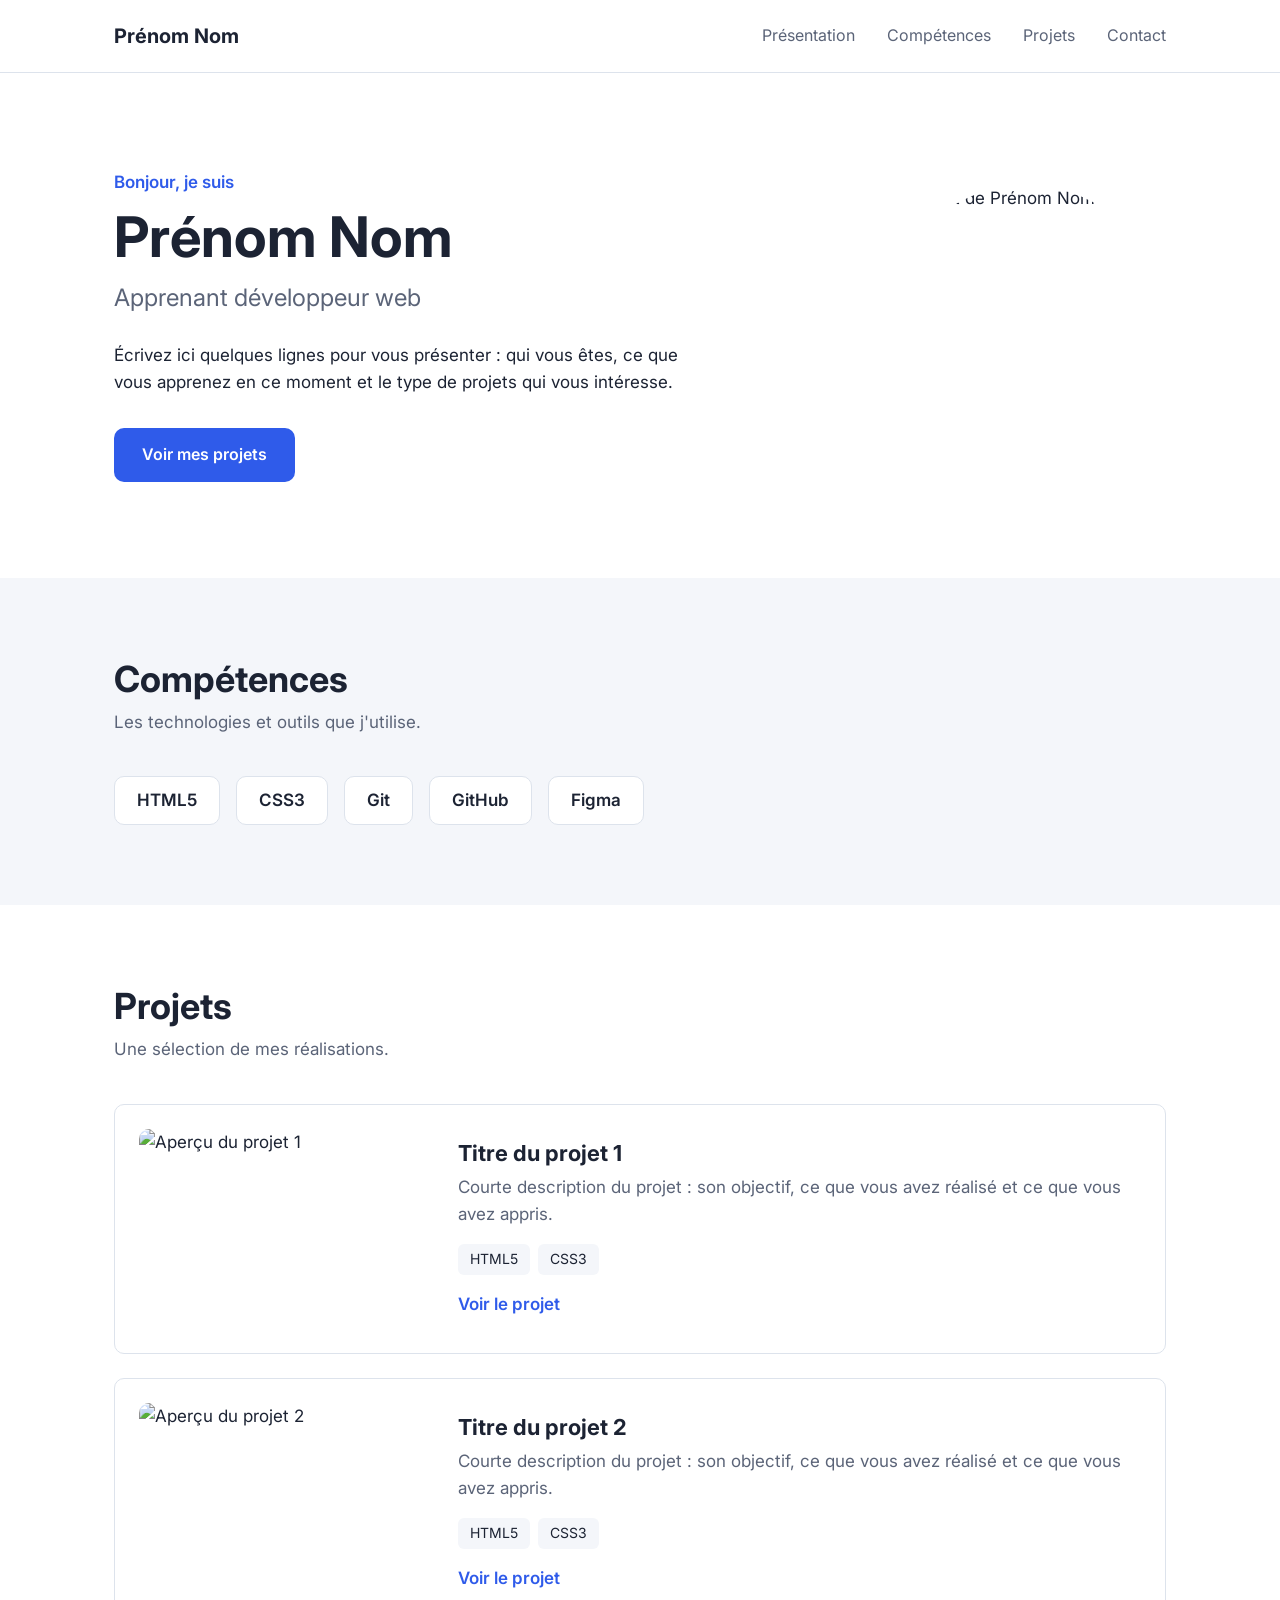
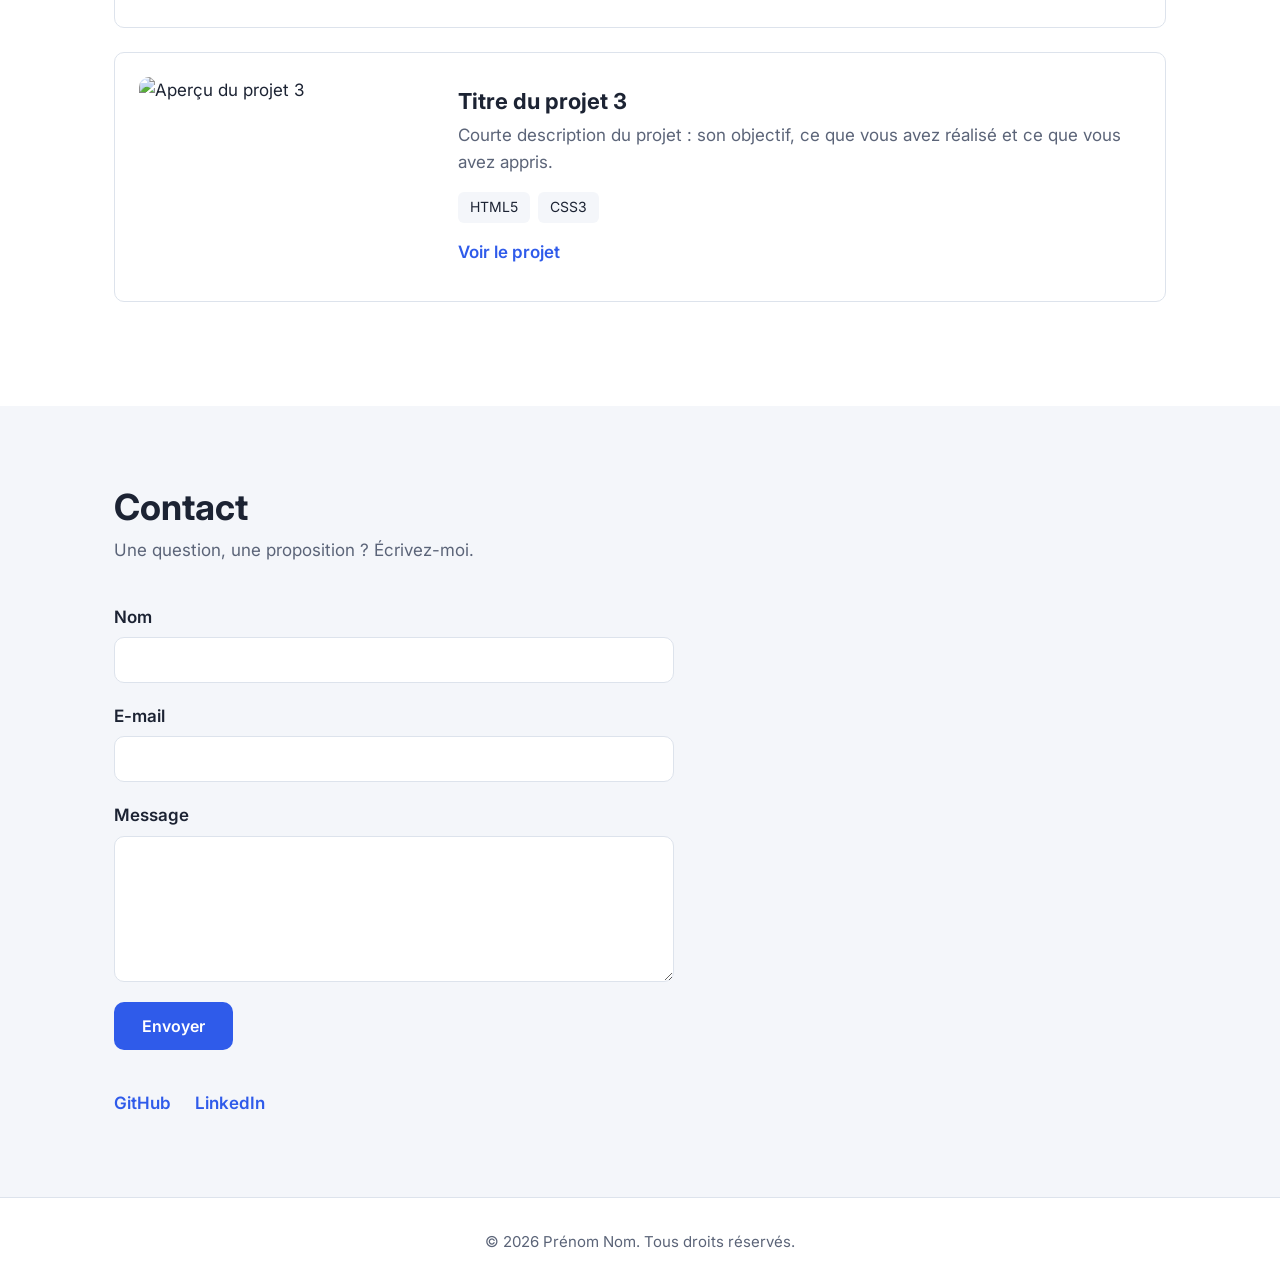
==== site/index.html @ dfad4207 "first commit" ====
<!DOCTYPE html>
<html lang="fr">
<head>
  <meta charset="UTF-8">
  <meta name="viewport" content="width=device-width, initial-scale=1.0">
  <meta name="description" content="Portfolio de Prénom Nom, apprenant développeur web.">
  <title>Prénom Nom — Portfolio</title>

  <!-- Police Inter (Google Fonts) -->
  <link rel="preconnect" href="https://fonts.googleapis.com">
  <link rel="preconnect" href="https://fonts.gstatic.com" crossorigin>
  <link href="https://fonts.googleapis.com/css2?family=Inter:wght@400;600;700&amp;display=swap" rel="stylesheet">

  <link rel="stylesheet" href="css/style.css">
</head>
<body>

  <!-- ========== EN-TÊTE ========== -->
  <header class="en-tete">
    <div class="conteneur en-tete__contenu">
      <a class="logo" href="#presentation">Prénom Nom</a>
      <nav aria-label="Navigation principale">
        <ul class="menu">
          <li><a href="#presentation">Présentation</a></li>
          <li><a href="#competences">Compétences</a></li>
          <li><a href="#projets">Projets</a></li>
          <li><a href="#contact">Contact</a></li>
        </ul>
      </nav>
    </div>
  </header>

  <main>

    <!-- ========== PRÉSENTATION ========== -->
    <section id="presentation" class="presentation">
      <div class="conteneur presentation__contenu">
        <div class="presentation__texte">
          <p class="surtitre">Bonjour, je suis</p>
          <h1>Prénom Nom</h1>
          <p class="metier">Apprenant développeur web</p>
          <p>Écrivez ici quelques lignes pour vous présenter : qui vous êtes, ce que vous apprenez en ce moment et le type de projets qui vous intéresse.</p>
          <a class="bouton" href="#projets">Voir mes projets</a>
        </div>
        <img class="presentation__photo" src="images/avatar.svg" alt="Portrait de Prénom Nom" width="280" height="280">
      </div>
    </section>

    <!-- ========== COMPÉTENCES ========== -->
    <section id="competences" class="section section--claire">
      <div class="conteneur">
        <h2>Compétences</h2>
        <p class="section__intro">Les technologies et outils que j'utilise.</p>
        <ul class="competences">
          <li>HTML5</li>
          <li>CSS3</li>
          <li>Git</li>
          <li>GitHub</li>
          <li>Figma</li>
        </ul>
      </div>
    </section>

    <!-- ========== PROJETS ========== -->
    <section id="projets" class="section">
      <div class="conteneur">
        <h2>Projets</h2>
        <p class="section__intro">Une sélection de mes réalisations.</p>

        <div class="projets">

          <article class="projet">
            <img class="projet__image" src="images/projet-1.svg" alt="Aperçu du projet 1" width="320" height="200">
            <div class="projet__texte">
              <h3>Titre du projet 1</h3>
              <p>Courte description du projet : son objectif, ce que vous avez réalisé et ce que vous avez appris.</p>
              <ul class="technologies">
                <li>HTML5</li>
                <li>CSS3</li>
              </ul>
              <a class="lien" href="#">Voir le projet</a>
            </div>
          </article>

          <article class="projet">
            <img class="projet__image" src="images/projet-2.svg" alt="Aperçu du projet 2" width="320" height="200">
            <div class="projet__texte">
              <h3>Titre du projet 2</h3>
              <p>Courte description du projet : son objectif, ce que vous avez réalisé et ce que vous avez appris.</p>
              <ul class="technologies">
                <li>HTML5</li>
                <li>CSS3</li>
              </ul>
              <a class="lien" href="#">Voir le projet</a>
            </div>
          </article>

          <article class="projet">
            <img class="projet__image" src="images/projet-3.svg" alt="Aperçu du projet 3" width="320" height="200">
            <div class="projet__texte">
              <h3>Titre du projet 3</h3>
              <p>Courte description du projet : son objectif, ce que vous avez réalisé et ce que vous avez appris.</p>
              <ul class="technologies">
                <li>HTML5</li>
                <li>CSS3</li>
              </ul>
              <a class="lien" href="#">Voir le projet</a>
            </div>
          </article>

        </div>
      </div>
    </section>

    <!-- ========== CONTACT ========== -->
    <section id="contact" class="section section--claire">
      <div class="conteneur">
        <h2>Contact</h2>
        <p class="section__intro">Une question, une proposition ? Écrivez-moi.</p>

        <form class="formulaire" action="#" method="post">
          <label for="nom">Nom</label>
          <input id="nom" name="nom" type="text">

          <label for="email">E-mail</label>
          <input id="email" name="email" type="text">

          <label for="message">Message</label>
          <textarea id="message" name="message" rows="6"></textarea>

          <button class="bouton" type="submit">Envoyer</button>
        </form>

        <ul class="reseaux">
          <li><a class="lien" href="#">GitHub</a></li>
          <li><a class="lien" href="#">LinkedIn</a></li>
        </ul>
      </div>
    </section>

  </main>

  <!-- ========== PIED DE PAGE ========== -->
  <footer class="pied">
    <div class="conteneur">
      <p>© 2026 Prénom Nom. Tous droits réservés.</p>
    </div>
  </footer>

</body>
</html>
---- site/css/style.css ----
/* ==========================================================
   Portfolio — modèle de départ (une seule page)
   Sommaire :
   1. Variables
   2. Base
   3. En-tête
   4. Présentation
   5. Sections communes
   6. Compétences
   7. Projets
   8. Contact
   9. Pied de page
   ========================================================== */

/* ---------- 1. Variables ---------- */
:root {
  /* Couleurs */
  --couleur-fond: #ffffff;
  --couleur-fond-clair: #f4f6fa;
  --couleur-texte: #1c2333;
  --couleur-texte-doux: #5b6478;
  --couleur-principale: #2f5bea;
  --couleur-bordure: #dde3ec;

  /* Typographie */
  --police: "Inter", Arial, sans-serif;

  /* Mise en page */
  --largeur-max: 1100px;
  --rayon: 10px;
}

/* ---------- 2. Base ---------- */
* {
  box-sizing: border-box;
}

body {
  margin: 0;
  font-family: var(--police);
  font-size: 17px;
  line-height: 1.6;
  color: var(--couleur-texte);
  background-color: var(--couleur-fond);
}

h1,
h2,
h3 {
  margin: 0;
  line-height: 1.2;
}

p {
  margin: 0;
}

ul {
  margin: 0;
  padding: 0;
  list-style: none;
}

a {
  color: inherit;
  text-decoration: none;
}

.conteneur {
  max-width: var(--largeur-max);
  margin: 0 auto;
  padding: 0 24px;
}

.bouton {
  display: inline-block;
  padding: 14px 28px;
  border: none;
  border-radius: var(--rayon);
  font-family: var(--police);
  font-size: 16px;
  font-weight: 600;
  color: #ffffff;
  background-color: var(--couleur-principale);
  cursor: pointer;
}

.lien {
  font-weight: 600;
  color: var(--couleur-principale);
}

/* ---------- 3. En-tête ---------- */
.en-tete {
  border-bottom: 1px solid var(--couleur-bordure);
}

.en-tete__contenu {
  display: flex;
  justify-content: space-between;
  align-items: center;
  height: 72px;
}

.logo {
  font-size: 20px;
  font-weight: 700;
}

.menu {
  display: flex;
  gap: 32px;
}

.menu a {
  font-size: 16px;
  color: var(--couleur-texte-doux);
}

/* ---------- 4. Présentation ---------- */
.presentation {
  padding: 96px 0;
}

.presentation__contenu {
  display: flex;
  justify-content: space-between;
  align-items: center;
  gap: 64px;
}

.presentation__texte {
  max-width: 600px;
}

.surtitre {
  margin-bottom: 8px;
  font-weight: 600;
  color: var(--couleur-principale);
}

.presentation h1 {
  font-size: 56px;
}

.metier {
  margin-top: 8px;
  margin-bottom: 24px;
  font-size: 24px;
  color: var(--couleur-texte-doux);
}

.presentation .bouton {
  margin-top: 32px;
}

.presentation__photo {
  width: 280px;
  height: 280px;
  border-radius: 50%;
}

/* ---------- 5. Sections communes ---------- */
.section {
  padding: 80px 0;
}

.section--claire {
  background-color: var(--couleur-fond-clair);
}

.section h2 {
  font-size: 36px;
}

.section__intro {
  margin-top: 8px;
  margin-bottom: 40px;
  color: var(--couleur-texte-doux);
}

/* ---------- 6. Compétences ---------- */
.competences {
  display: flex;
  gap: 16px;
}

.competences li {
  padding: 10px 22px;
  border: 1px solid var(--couleur-bordure);
  border-radius: var(--rayon);
  font-weight: 600;
  background-color: var(--couleur-fond);
}

/* ---------- 7. Projets ---------- */
/* Les projets sont empilés les uns sous les autres. */
.projet {
  display: flex;
  align-items: center;
  gap: 32px;
  margin-bottom: 24px;
  padding: 24px;
  border: 1px solid var(--couleur-bordure);
  border-radius: var(--rayon);
}

.projet__image {
  width: 320px;
  height: 200px;
  border-radius: var(--rayon);
}

.projet h3 {
  margin-bottom: 8px;
  font-size: 22px;
}

.projet p {
  color: var(--couleur-texte-doux);
}

.technologies {
  display: flex;
  gap: 8px;
  margin-top: 16px;
  margin-bottom: 16px;
}

.technologies li {
  padding: 4px 12px;
  border-radius: 6px;
  font-size: 14px;
  background-color: var(--couleur-fond-clair);
}

/* ---------- 8. Contact ---------- */
.formulaire {
  max-width: 560px;
}

.formulaire label {
  display: block;
  margin-bottom: 6px;
  font-weight: 600;
}

.formulaire input,
.formulaire textarea {
  display: block;
  width: 100%;
  margin-bottom: 20px;
  padding: 12px 14px;
  border: 1px solid var(--couleur-bordure);
  border-radius: var(--rayon);
  font-family: var(--police);
  font-size: 16px;
  color: var(--couleur-texte);
  background-color: var(--couleur-fond);
}

.reseaux {
  display: flex;
  gap: 24px;
  margin-top: 40px;
}

/* ---------- 9. Pied de page ---------- */
.pied {
  padding: 32px 0;
  border-top: 1px solid var(--couleur-bordure);
  font-size: 15px;
  text-align: center;
  color: var(--couleur-texte-doux);
}
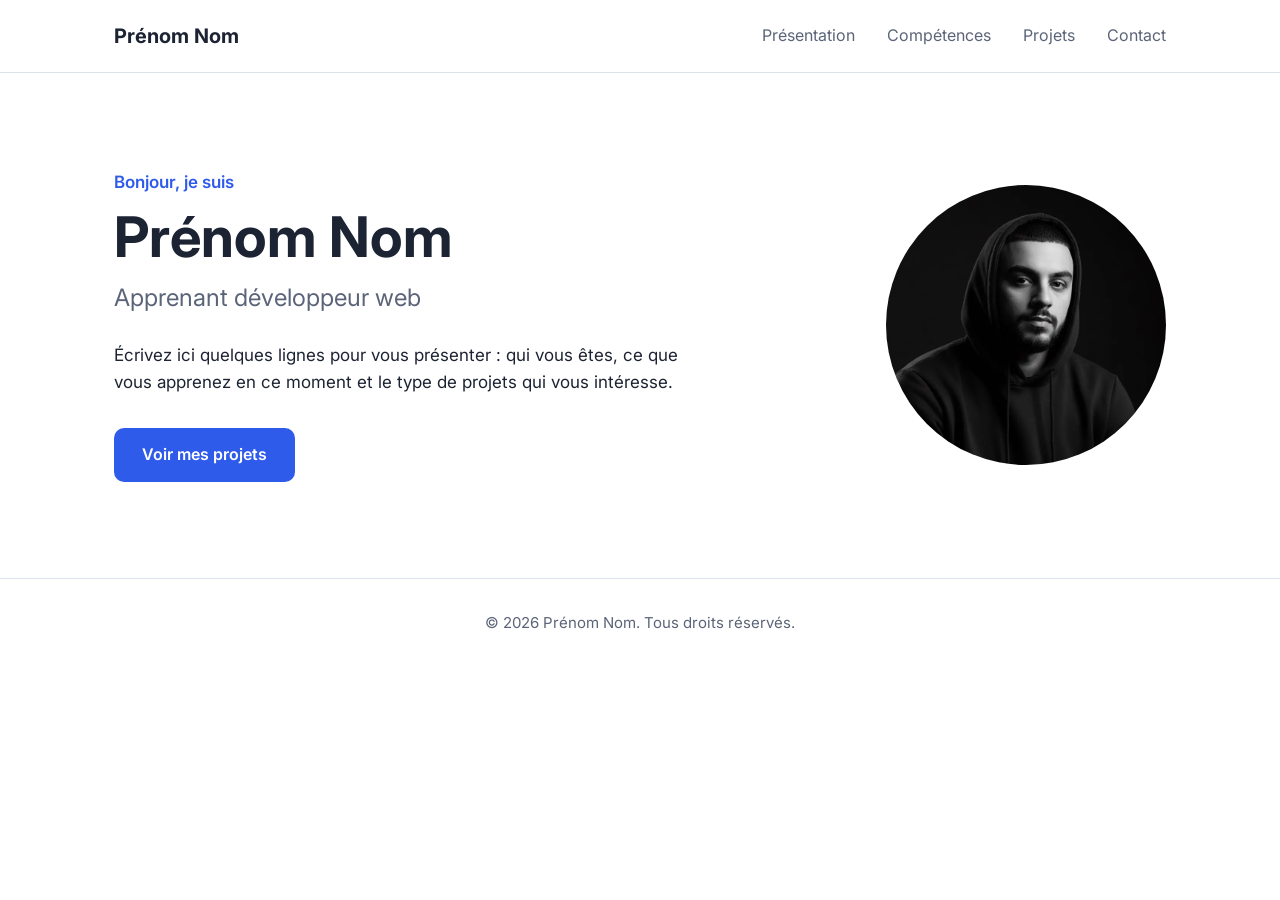
==== commit 3240b331: "basic code for every page" ====
--- a/site/index.html
+++ b/site/index.html
@@ -3,7 +3,7 @@
 <head>
   <meta charset="UTF-8">
   <meta name="viewport" content="width=device-width, initial-scale=1.0">
-  <meta name="description" content="Portfolio de Prénom Nom, apprenant développeur web.">
+  <meta name="description" content="Portfolio de Mohamed Aarab, apprenant développeur web.">
   <title>Prénom Nom — Portfolio</title>
 
   <!-- Police Inter (Google Fonts) -->
@@ -22,9 +22,9 @@
       <nav aria-label="Navigation principale">
         <ul class="menu">
           <li><a href="#presentation">Présentation</a></li>
-          <li><a href="#competences">Compétences</a></li>
-          <li><a href="#projets">Projets</a></li>
-          <li><a href="#contact">Contact</a></li>
+          <li><a href="a-propos.html">Compétences</a></li>
+          <li><a href="projets.html">Projets</a></li>
+          <li><a href="contact.html">Contact</a></li>
         </ul>
       </nav>
     </div>
@@ -42,104 +42,9 @@
           <p>Écrivez ici quelques lignes pour vous présenter : qui vous êtes, ce que vous apprenez en ce moment et le type de projets qui vous intéresse.</p>
           <a class="bouton" href="#projets">Voir mes projets</a>
         </div>
-        <img class="presentation__photo" src="images/avatar.svg" alt="Portrait de Prénom Nom" width="280" height="280">
+        <img class="presentation__photo" src="images/about-me.webp" alt="Portrait de Prénom Nom" width="280" height="280">
       </div>
     </section>
-
-    <!-- ========== COMPÉTENCES ========== -->
-    <section id="competences" class="section section--claire">
-      <div class="conteneur">
-        <h2>Compétences</h2>
-        <p class="section__intro">Les technologies et outils que j'utilise.</p>
-        <ul class="competences">
-          <li>HTML5</li>
-          <li>CSS3</li>
-          <li>Git</li>
-          <li>GitHub</li>
-          <li>Figma</li>
-        </ul>
-      </div>
-    </section>
-
-    <!-- ========== PROJETS ========== -->
-    <section id="projets" class="section">
-      <div class="conteneur">
-        <h2>Projets</h2>
-        <p class="section__intro">Une sélection de mes réalisations.</p>
-
-        <div class="projets">
-
-          <article class="projet">
-            <img class="projet__image" src="images/projet-1.svg" alt="Aperçu du projet 1" width="320" height="200">
-            <div class="projet__texte">
-              <h3>Titre du projet 1</h3>
-              <p>Courte description du projet : son objectif, ce que vous avez réalisé et ce que vous avez appris.</p>
-              <ul class="technologies">
-                <li>HTML5</li>
-                <li>CSS3</li>
-              </ul>
-              <a class="lien" href="#">Voir le projet</a>
-            </div>
-          </article>
-
-          <article class="projet">
-            <img class="projet__image" src="images/projet-2.svg" alt="Aperçu du projet 2" width="320" height="200">
-            <div class="projet__texte">
-              <h3>Titre du projet 2</h3>
-              <p>Courte description du projet : son objectif, ce que vous avez réalisé et ce que vous avez appris.</p>
-              <ul class="technologies">
-                <li>HTML5</li>
-                <li>CSS3</li>
-              </ul>
-              <a class="lien" href="#">Voir le projet</a>
-            </div>
-          </article>
-
-          <article class="projet">
-            <img class="projet__image" src="images/projet-3.svg" alt="Aperçu du projet 3" width="320" height="200">
-            <div class="projet__texte">
-              <h3>Titre du projet 3</h3>
-              <p>Courte description du projet : son objectif, ce que vous avez réalisé et ce que vous avez appris.</p>
-              <ul class="technologies">
-                <li>HTML5</li>
-                <li>CSS3</li>
-              </ul>
-              <a class="lien" href="#">Voir le projet</a>
-            </div>
-          </article>
-
-        </div>
-      </div>
-    </section>
-
-    <!-- ========== CONTACT ========== -->
-    <section id="contact" class="section section--claire">
-      <div class="conteneur">
-        <h2>Contact</h2>
-        <p class="section__intro">Une question, une proposition ? Écrivez-moi.</p>
-
-        <form class="formulaire" action="#" method="post">
-          <label for="nom">Nom</label>
-          <input id="nom" name="nom" type="text">
-
-          <label for="email">E-mail</label>
-          <input id="email" name="email" type="text">
-
-          <label for="message">Message</label>
-          <textarea id="message" name="message" rows="6"></textarea>
-
-          <button class="bouton" type="submit">Envoyer</button>
-        </form>
-
-        <ul class="reseaux">
-          <li><a class="lien" href="#">GitHub</a></li>
-          <li><a class="lien" href="#">LinkedIn</a></li>
-        </ul>
-      </div>
-    </section>
-
-  </main>
-
   <!-- ========== PIED DE PAGE ========== -->
   <footer class="pied">
     <div class="conteneur">
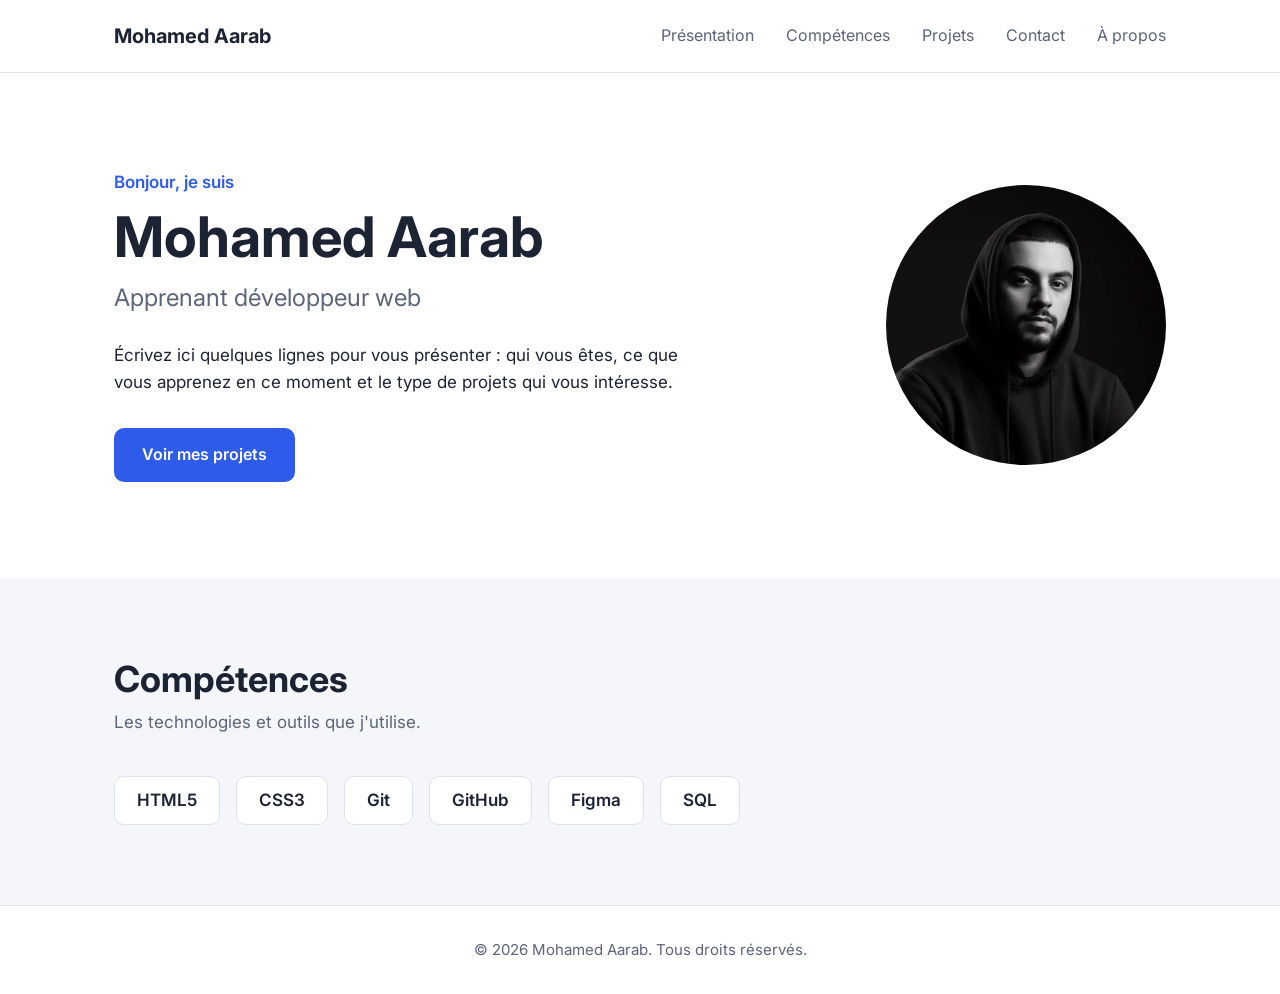
==== commit aebed256: "changes on the maquette & added a propos to the header" ====
--- a/site/index.html
+++ b/site/index.html
@@ -4,7 +4,7 @@
   <meta charset="UTF-8">
   <meta name="viewport" content="width=device-width, initial-scale=1.0">
   <meta name="description" content="Portfolio de Mohamed Aarab, apprenant développeur web.">
-  <title>Prénom Nom — Portfolio</title>
+  <title>Mohamed Aarab — Portfolio</title>
 
   <!-- Police Inter (Google Fonts) -->
   <link rel="preconnect" href="https://fonts.googleapis.com">
@@ -18,13 +18,14 @@
   <!-- ========== EN-TÊTE ========== -->
   <header class="en-tete">
     <div class="conteneur en-tete__contenu">
-      <a class="logo" href="#presentation">Prénom Nom</a>
+      <a class="logo" href="#presentation">Mohamed Aarab</a>
       <nav aria-label="Navigation principale">
         <ul class="menu">
           <li><a href="#presentation">Présentation</a></li>
-          <li><a href="a-propos.html">Compétences</a></li>
+          <li><a href="#competences">Compétences</a></li>
           <li><a href="projets.html">Projets</a></li>
           <li><a href="contact.html">Contact</a></li>
+          <li><a href="a-propos.html">À propos</a></li>
         </ul>
       </nav>
     </div>
@@ -37,18 +38,34 @@
       <div class="conteneur presentation__contenu">
         <div class="presentation__texte">
           <p class="surtitre">Bonjour, je suis</p>
-          <h1>Prénom Nom</h1>
+          <h1>Mohamed Aarab</h1>
           <p class="metier">Apprenant développeur web</p>
           <p>Écrivez ici quelques lignes pour vous présenter : qui vous êtes, ce que vous apprenez en ce moment et le type de projets qui vous intéresse.</p>
-          <a class="bouton" href="#projets">Voir mes projets</a>
+          <a class="bouton" href="projets.html">Voir mes projets</a>
         </div>
-        <img class="presentation__photo" src="images/about-me.webp" alt="Portrait de Prénom Nom" width="280" height="280">
+        <img class="presentation__photo" src="images/about-me.webp" alt="Portrait de Mohamed Aarab" width="280" height="280">
+      </div>
+    </section>
+
+      <!-- ========== COMPÉTENCES ========== -->
+    <section id="competences" class="section section--claire">
+      <div class="conteneur">
+        <h2>Compétences</h2>
+        <p class="section__intro">Les technologies et outils que j'utilise.</p>
+        <ul class="competences">
+          <li>HTML5</li>
+          <li>CSS3</li>
+          <li>Git</li>
+          <li>GitHub</li>
+          <li>Figma</li>
+          <li>SQL</li>
+        </ul>
       </div>
     </section>
   <!-- ========== PIED DE PAGE ========== -->
   <footer class="pied">
     <div class="conteneur">
-      <p>© 2026 Prénom Nom. Tous droits réservés.</p>
+      <p>© 2026 Mohamed Aarab. Tous droits réservés.</p>
     </div>
   </footer>
 
--- a/site/css/style.css
+++ b/site/css/style.css
@@ -207,7 +207,7 @@
 
 .projet__image {
   width: 320px;
-  height: 200px;
+  height: 240px;
   border-radius: var(--rayon);
 }
 
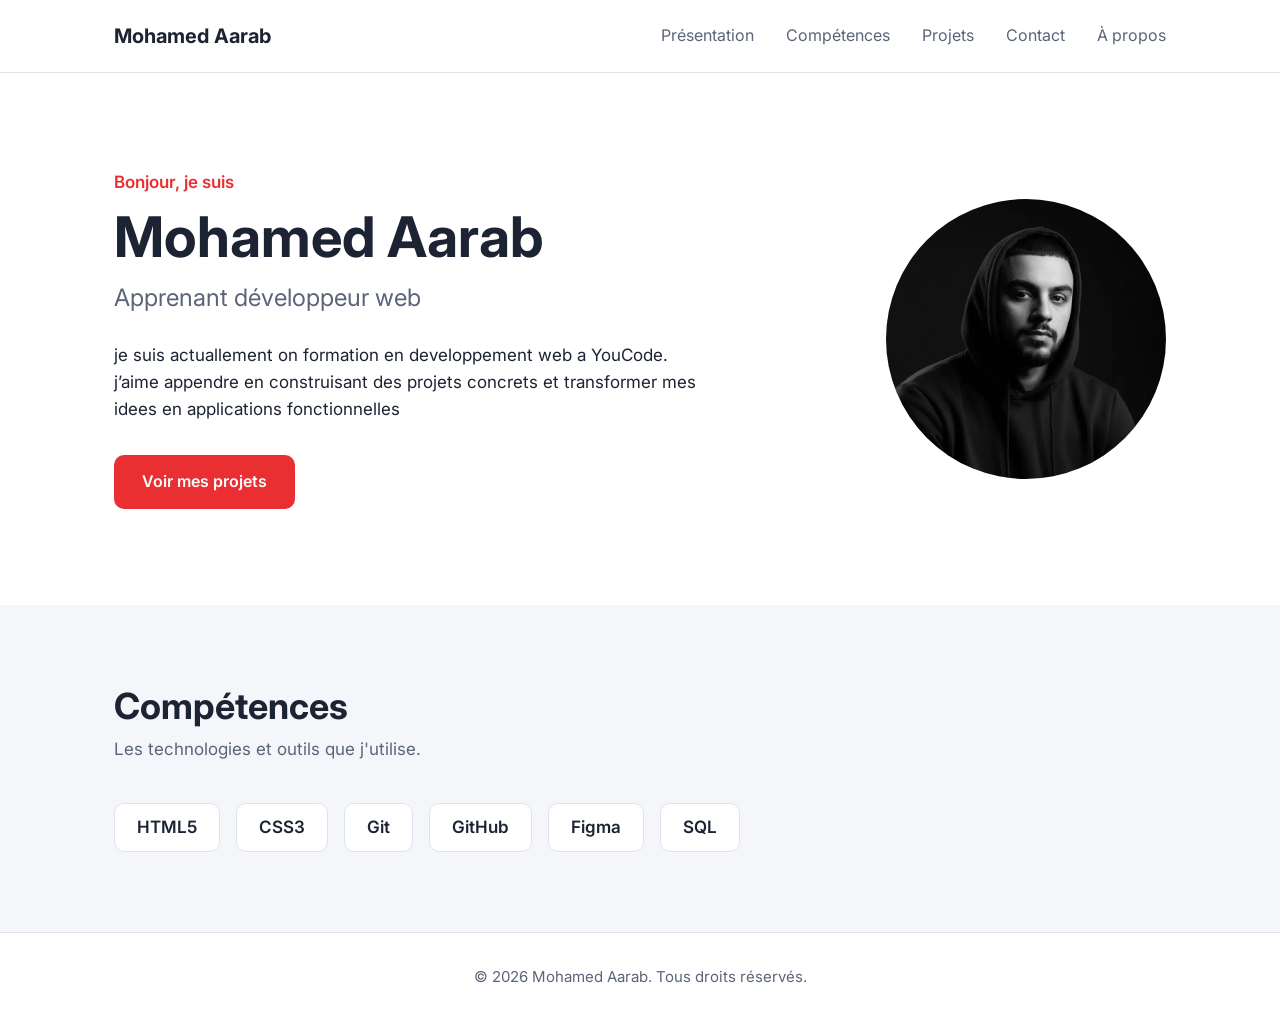
==== commit 2d42bad6: "project complit" ====
--- a/site/index.html
+++ b/site/index.html
@@ -40,7 +40,9 @@
           <p class="surtitre">Bonjour, je suis</p>
           <h1>Mohamed Aarab</h1>
           <p class="metier">Apprenant développeur web</p>
-          <p>Écrivez ici quelques lignes pour vous présenter : qui vous êtes, ce que vous apprenez en ce moment et le type de projets qui vous intéresse.</p>
+          <p>je suis actuallement on formation en developpement web a YouCode.
+            j’aime appendre en construisant des projets concrets et transformer mes idees en applications fonctionnelles
+          </p>
           <a class="bouton" href="projets.html">Voir mes projets</a>
         </div>
         <img class="presentation__photo" src="images/about-me.webp" alt="Portrait de Mohamed Aarab" width="280" height="280">
--- a/site/css/style.css
+++ b/site/css/style.css
@@ -19,7 +19,7 @@
   --couleur-fond-clair: #f4f6fa;
   --couleur-texte: #1c2333;
   --couleur-texte-doux: #5b6478;
-  --couleur-principale: #2f5bea;
+  --couleur-principale: #EA2F32;
   --couleur-bordure: #dde3ec;
 
   /* Typographie */
@@ -273,3 +273,15 @@
   text-align: center;
   color: var(--couleur-texte-doux);
 }
+
+
+/*  */
+#a-propos,#competences-apropos,.parcours{
+  background-color: #F4F6FA;
+  margin: 45px;
+  padding: 30px;
+  border-radius: 20px;
+}
+.aime_faire{
+  margin-left: 20px;
+}
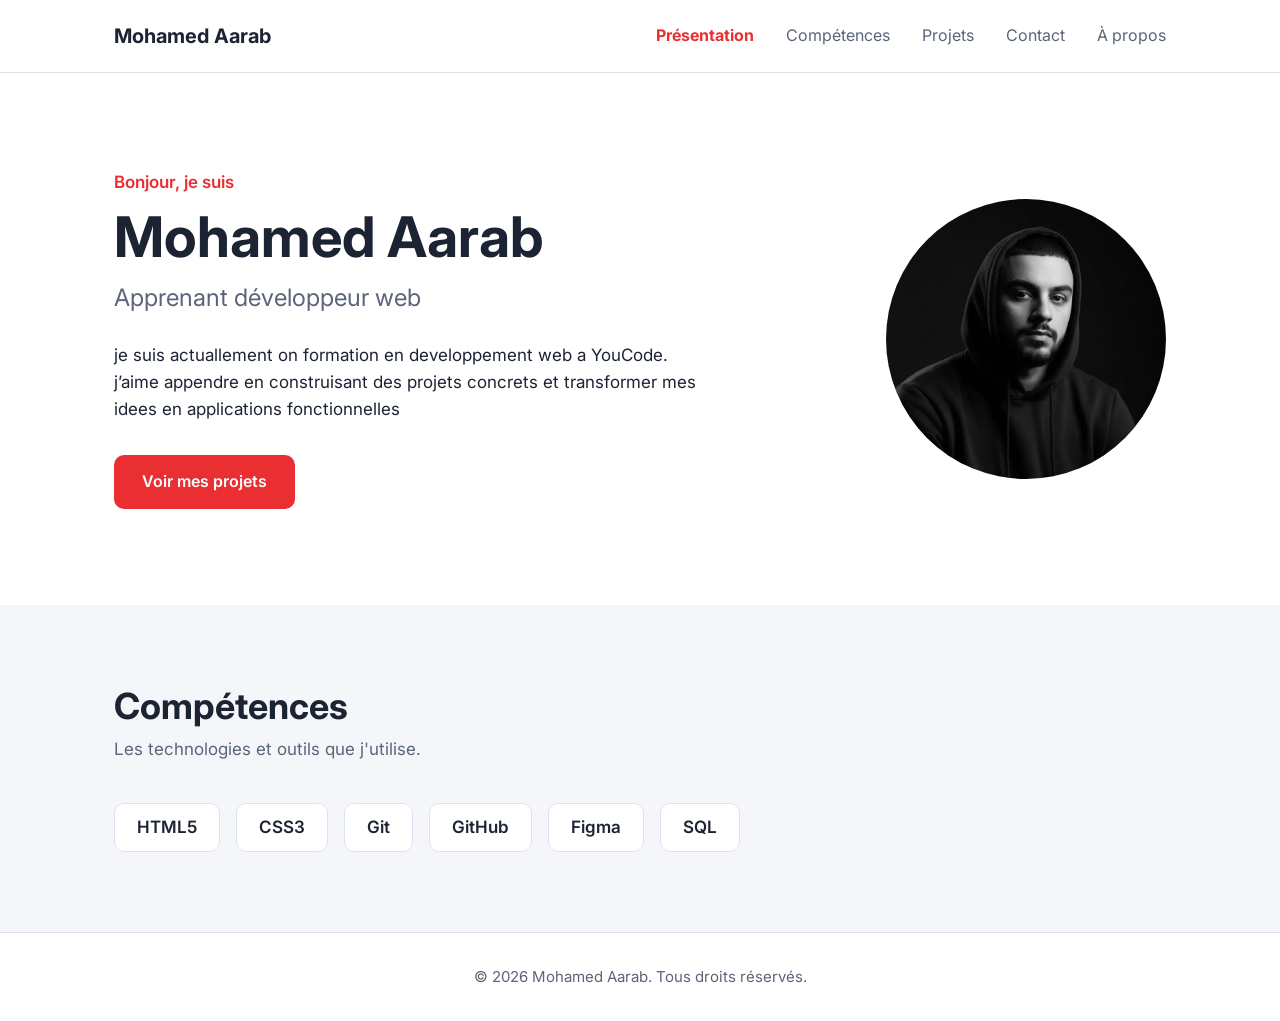
==== commit 26dee260: "added active tabe" ====
--- a/site/index.html
+++ b/site/index.html
@@ -21,7 +21,7 @@
       <a class="logo" href="#presentation">Mohamed Aarab</a>
       <nav aria-label="Navigation principale">
         <ul class="menu">
-          <li><a href="#presentation">Présentation</a></li>
+          <li><a class="active" href="#presentation">Présentation</a></li>
           <li><a href="#competences">Compétences</a></li>
           <li><a href="projets.html">Projets</a></li>
           <li><a href="contact.html">Contact</a></li>
@@ -48,7 +48,6 @@
         <img class="presentation__photo" src="images/about-me.webp" alt="Portrait de Mohamed Aarab" width="280" height="280">
       </div>
     </section>
-
       <!-- ========== COMPÉTENCES ========== -->
     <section id="competences" class="section section--claire">
       <div class="conteneur">
@@ -64,6 +63,7 @@
         </ul>
       </div>
     </section>
+  </main>
   <!-- ========== PIED DE PAGE ========== -->
   <footer class="pied">
     <div class="conteneur">
--- a/site/css/style.css
+++ b/site/css/style.css
@@ -285,3 +285,12 @@
 .aime_faire{
   margin-left: 20px;
 }
+label span{
+  color: #EA2F32;
+  font-size: 12px;
+
+}
+.menu a.active{
+  font-weight: bold;
+  color: #EA2F32;
+}
